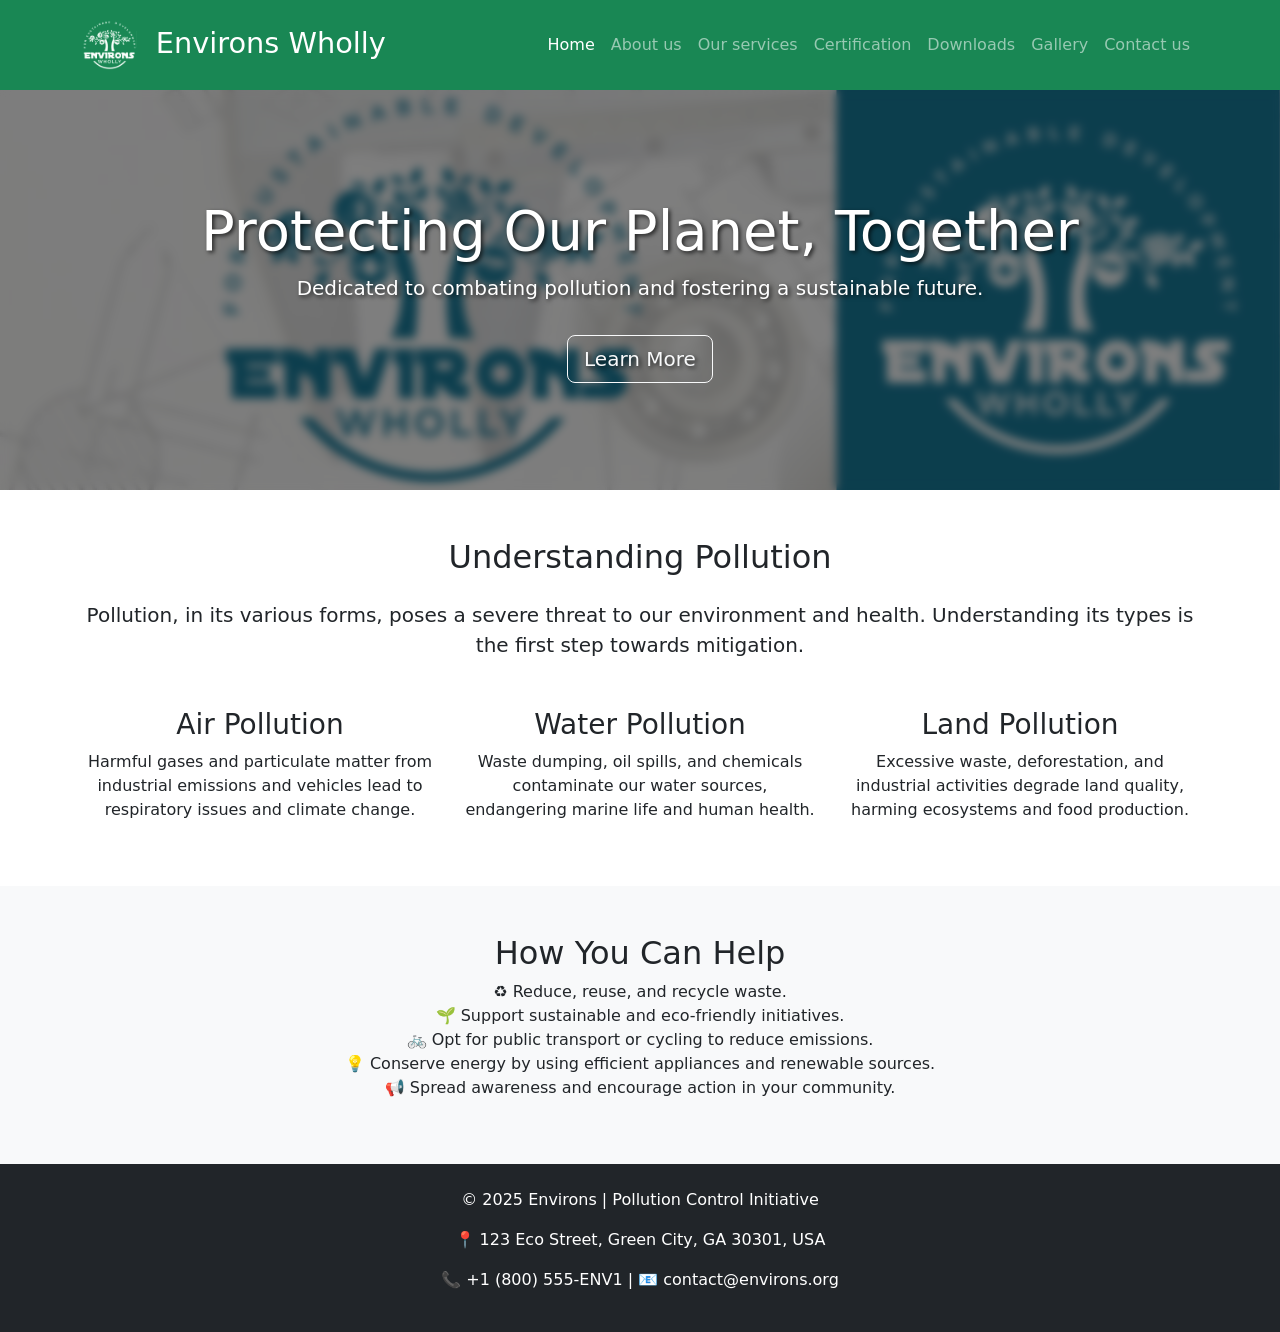
==== index.html @ 0452a0be "initial commit" ====
<!DOCTYPE html>
<html lang="en">
<head>
    <meta charset="UTF-8" />
    <meta name="viewport" content="width=device-width, initial-scale=1.0" />
    <title>Environs - Pollution Control</title>
    <link rel="stylesheet" href="style.css" />
    <link rel="stylesheet" href="https://cdn.jsdelivr.net/npm/bootstrap@5.3.0/dist/css/bootstrap.min.css" />

    <style>
        html {
            scroll-behavior: smooth;
        }
        .hero-section {
            background-image: url('photo_one.jpg');
            background-size: cover;
            background-position: center;
            background-repeat: no-repeat;
            height: 400px; /* Adjust height as needed */
            display: flex;
            align-items: center;
            justify-content: center;
            position: relative;
            overflow: hidden;

        }
        .hero-section::before {
            content: '';
            position: absolute;
            top: 0;
            left: 0;
            width: 100%;
            height: 100%;
            background-color: rgba(0, 0, 0, 0.5); /* Dark overlay for text readability */
            z-index: 0;
            /* Add this line to blur the background */
            backdrop-filter: blur(5px); /* Adjust the pixel value for more or less blur */
            -webkit-backdrop-filter: blur(5px); /* For Safari support */
        }
        .hero-section .container {
            position: relative;
            z-index: 1;
            text-shadow: 2px 2px 4px rgba(0, 0, 0, 0.7); /* Text shadow for readability */
        }

        /* Custom style to increase header (navbar) size */
        .navbar {
            padding-top: 15px; /* Increase top padding */
            padding-bottom: 15px; /* Increase bottom padding */
        }

        /* Custom style to increase the size of "Environs Wholly" text */
        .navbar-brand {
            font-size: 1.8rem; /* Adjust this value to make the text larger */
        }
    </style>
</head>
<body>
    <nav class="navbar navbar-expand-lg navbar-dark bg-success">
        <div class="container">
            <a class="navbar-brand" href="index.html">
                <img src="photo_three.png" alt="Environs Logo" style="height: 50px; vertical-align: middle; margin-right: 10px;">
                Environs Wholly
            </a>
            <button class="navbar-toggler" type="button" data-bs-toggle="collapse" data-bs-target="#navbarNav">
                <span class="navbar-toggler-icon"></span>
            </button>
            <div class="collapse navbar-collapse" id="navbarNav">
                <ul class="navbar-nav ms-auto">
                    <li class="nav-item"><a class="nav-link active" aria-current="page" href="index.html">Home</a></li>
                    <li class="nav-item"><a class="nav-link" href="about.html">About us</a></li>
                    <li class="nav-item"><a class="nav-link" href="services.html">Our services</a></li>
                    <li class="nav-item"><a class="nav-link" href="certify.html">Certification</a></li>
                    <li class="nav-item"><a class="nav-link" href="downloads.html">Downloads</a></li>
                    <li class="nav-item"><a class="nav-link" href="gallery.html">Gallery</a></li>
                    <li class="nav-item"><a class="nav-link" href="contact.html">Contact us</a></li>
                </ul>
            </div>
        </div>
    </nav>

    <section class="hero-section">
        <div class="container text-white text-center">
            <h1 class="display-4">Protecting Our Planet, Together</h1>
            <p class="lead">Dedicated to combating pollution and fostering a sustainable future.</p>
            <a href="about.html" class="btn btn-outline-light btn-lg mt-3">Learn More</a>
        </div>
    </section>

    <section class="container my-5">
        <h2 class="text-center mb-4">Understanding Pollution</h2>
        <p class="text-center lead mb-5">Pollution, in its various forms, poses a severe threat to our environment and health. Understanding its types is the first step towards mitigation.</p>
        <div class="row text-center">
            <div class="col-md-4">
                <h3>Air Pollution</h3>
                <p>Harmful gases and particulate matter from industrial emissions and vehicles lead to respiratory issues and climate change.</p>
            </div>
            <div class="col-md-4">
                <h3>Water Pollution</h3>
                <p>Waste dumping, oil spills, and chemicals contaminate our water sources, endangering marine life and human health.</p>
            </div>
            <div class="col-md-4">
                <h3>Land Pollution</h3>
                <p>Excessive waste, deforestation, and industrial activities degrade land quality, harming ecosystems and food production.</p>
            </div>
        </div>
    </section>

    <section class="bg-light p-5">
        <h2 class="text-center">How You Can Help</h2>
        <ul class="list-unstyled text-center">
            <li>♻️ Reduce, reuse, and recycle waste.</li>
            <li>🌱 Support sustainable and eco-friendly initiatives.</li>
            <li>🚲 Opt for public transport or cycling to reduce emissions.</li>
            <li>💡 Conserve energy by using efficient appliances and renewable sources.</li>
            <li>📢 Spread awareness and encourage action in your community.</li>
        </ul>
    </section>

    <footer class="bg-dark text-white text-center p-4">
        <p>&copy; 2025 Environs | Pollution Control Initiative</p>
        <p>📍 123 Eco Street, Green City, GA 30301, USA</p>
        <p>📞 +1 (800) 555-ENV1 | 📧 contact@environs.org</p>
    </footer>

    <script src="https://cdn.jsdelivr.net/npm/bootstrap@5.3.0/dist/js/bootstrap.bundle.min.js"></script>
    <script src="script.js"></script>
</body>
</html>
---- style.css ----
/* Hero Section */
.hero {
    position: relative;
    background-image: url('photo_one.jpg'); /* Ensure this image is present */
    background-size: cover;
    background-position: center;
    height: 100vh; /* Full screen height */
    padding: 100px 20px;
    display: flex;
    flex-direction: column;
    justify-content: center;
    align-items: center;
    overflow: hidden;
    color: black;
    text-shadow: 0 2px 4px rgba(0, 0, 0, 0.1); /* Optional subtle shadow */
}

.hero::before {
    content: '';
    position: absolute;
    top: 0;
    left: 0;
    width: 100%;
    height: 100%;
    background-image: inherit;
    background-size: inherit;
    background-position: inherit;
    filter: blur(8px); /* Background blur */
    z-index: 0;
}

/* Foreground Content */
.hero h1,
.hero p,
.hero button,
.hero .row,
.hero div {
    position: relative;
    z-index: 1;
    color: inherit;
}

/* Responsive for larger screens */
@media (min-width: 1024px) {
    .hero {
        height: 100vh;
    }
}
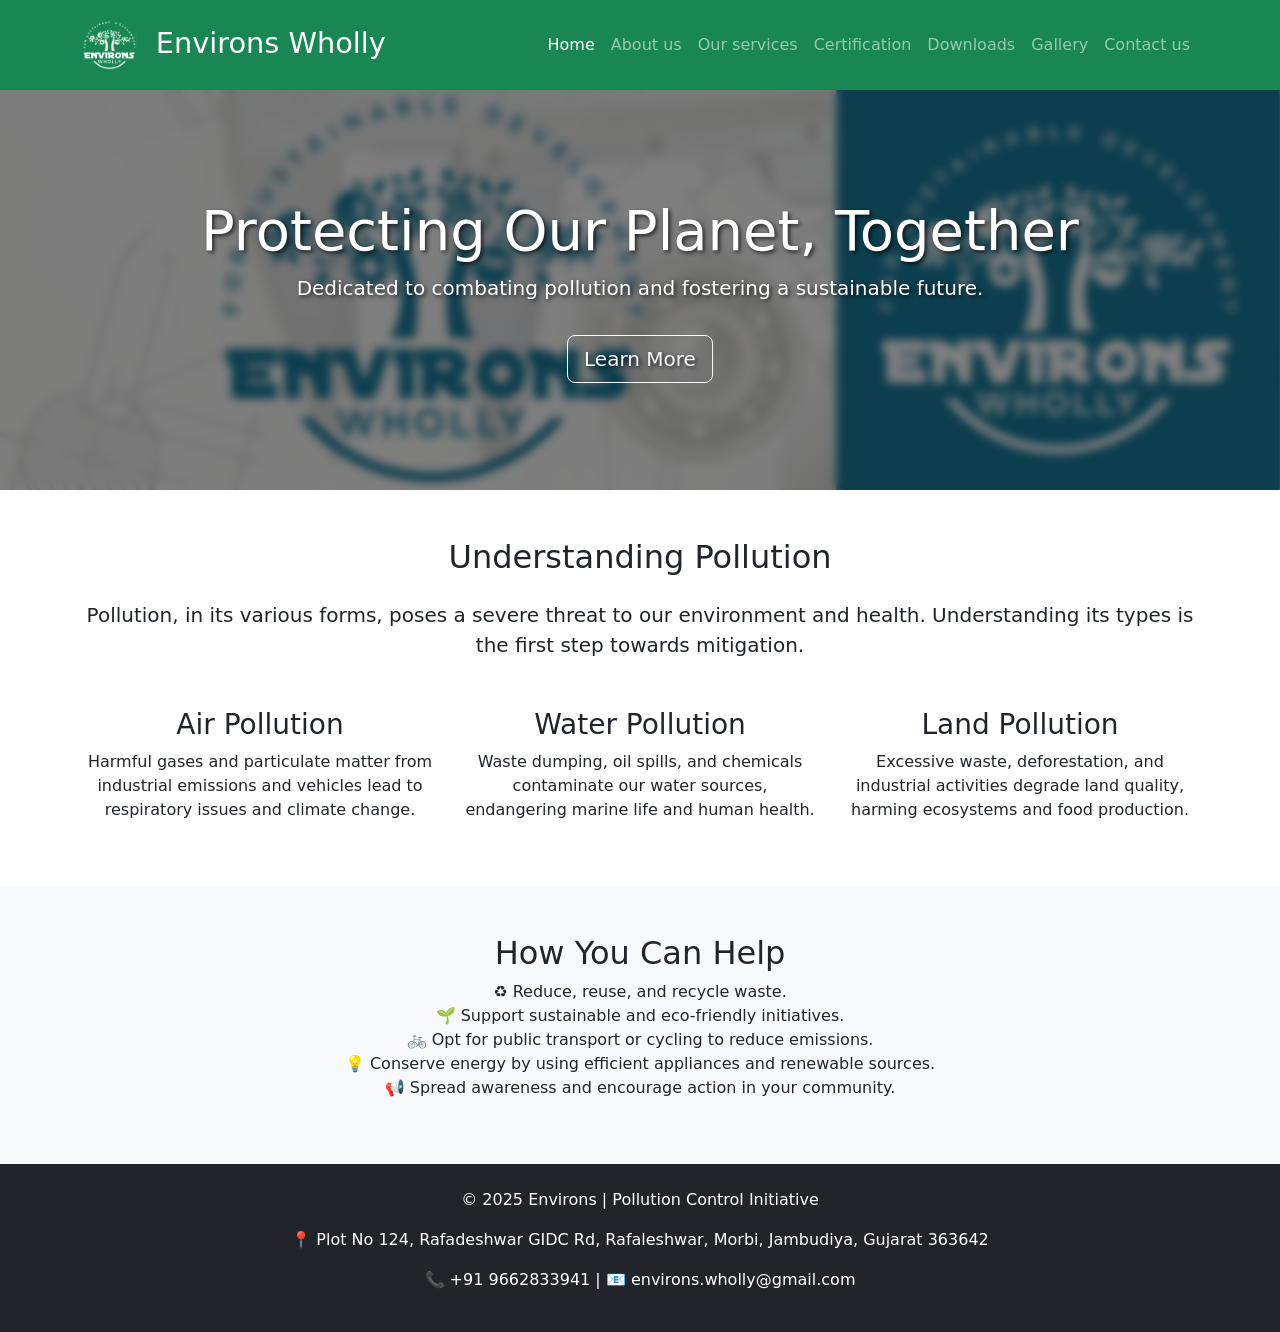
==== commit 6dc07316: "first update" ====
--- a/index.html
+++ b/index.html
@@ -119,8 +119,8 @@
 
     <footer class="bg-dark text-white text-center p-4">
         <p>&copy; 2025 Environs | Pollution Control Initiative</p>
-        <p>📍 123 Eco Street, Green City, GA 30301, USA</p>
-        <p>📞 +1 (800) 555-ENV1 | 📧 contact@environs.org</p>
+        <p>📍 Plot No 124, Rafadeshwar GIDC Rd, Rafaleshwar, Morbi, Jambudiya, Gujarat 363642</p>
+        <p>📞 +91 9662833941 | 📧 environs.wholly@gmail.com</p>
     </footer>
 
     <script src="https://cdn.jsdelivr.net/npm/bootstrap@5.3.0/dist/js/bootstrap.bundle.min.js"></script>
